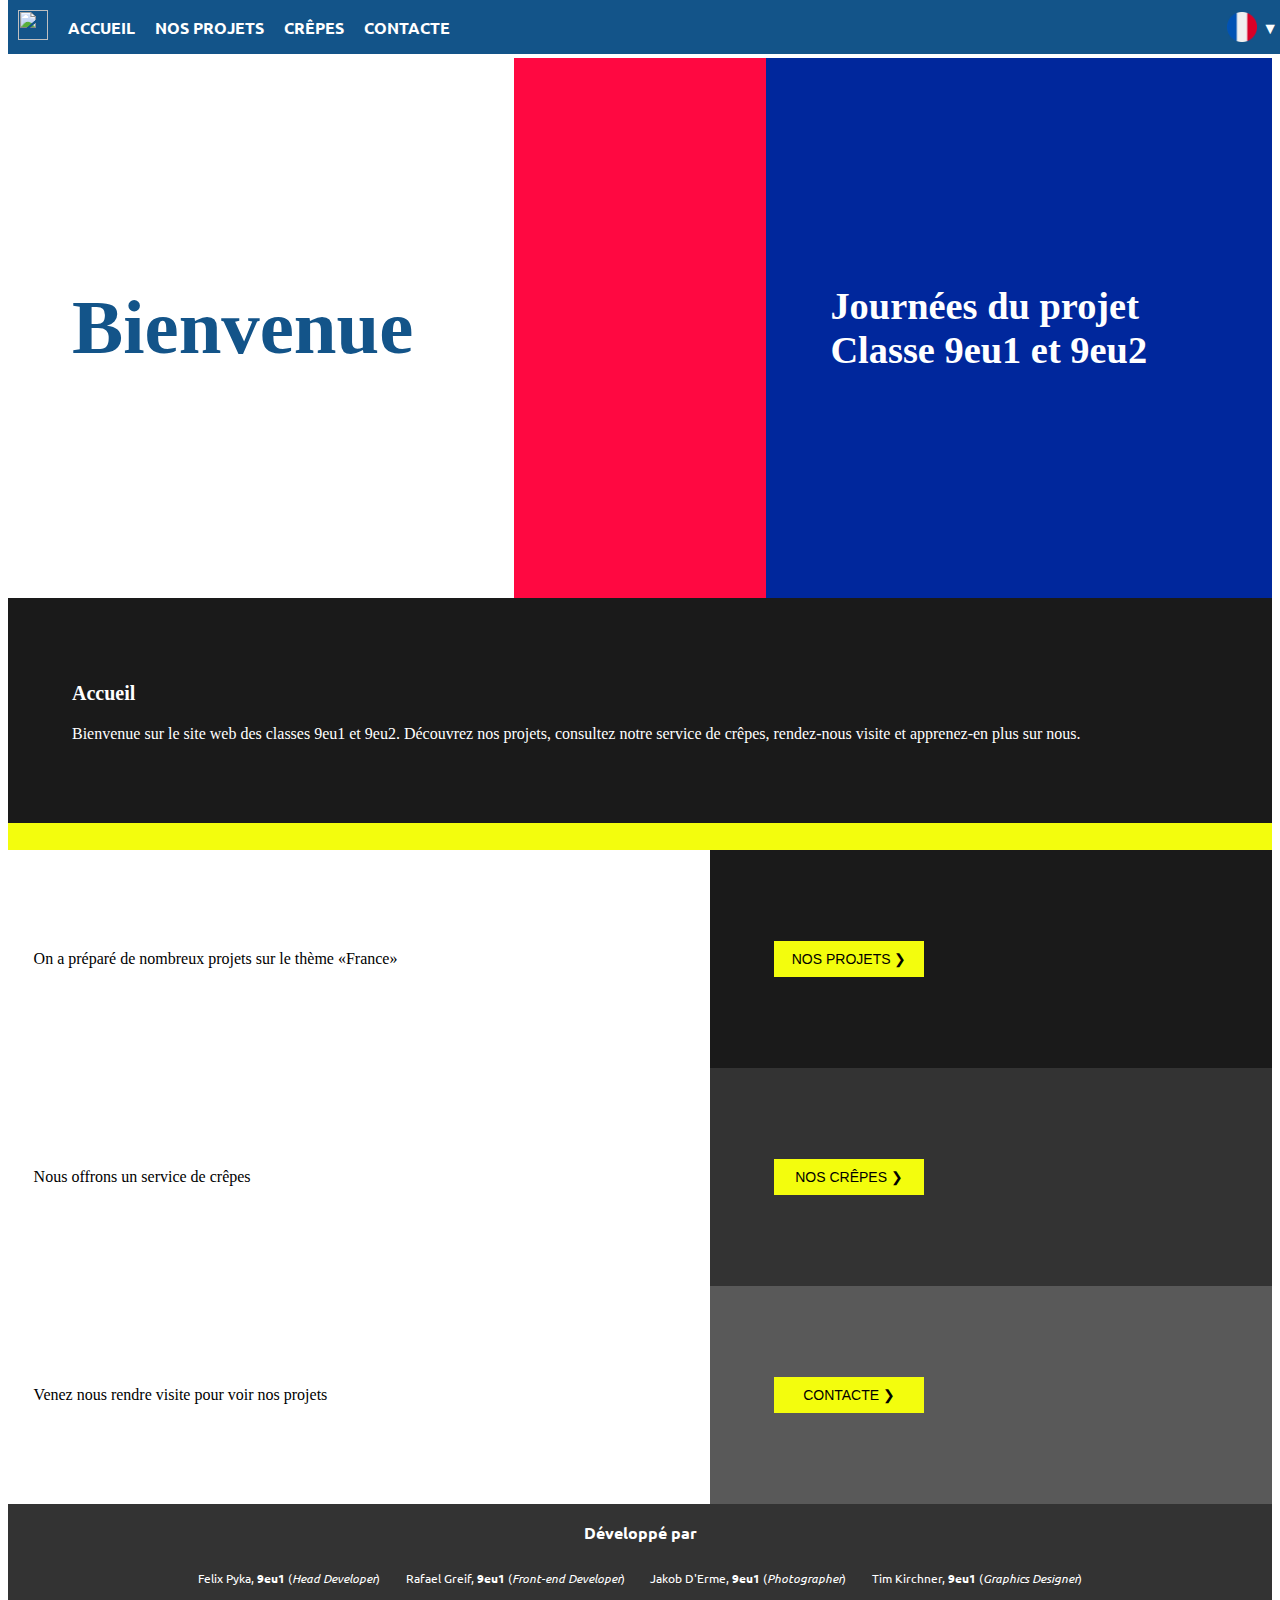
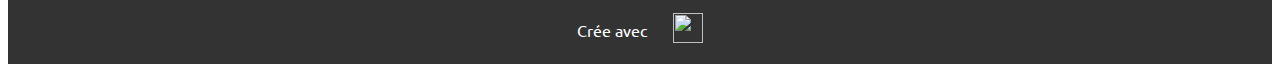
==== index.html @ 66cc6dee "Update index.html" ====
<!doctype html>

<html lang="fr">

  <head>

    <title>Journées du Projet (9eu1 & 9eu2)</title>

    <!-- Metadaten -->
    <meta charset="UTF-8">
    <meta http-equiv="X-UA-Compatible" content="IE=edge">
    <meta name="viewport" content="width=device-width, initial-scale=1.0">
    
    <!-- Stylesheet-Links -->
    <link rel="stylesheet" href="style/style.css">
    <link rel="stylesheet" href="style/navbar.css">
    <link rel="stylesheet" href="style/footer.css">

    <link rel="stylesheet" href="style/indexstyle.css">

    <!-- Favicon-Links-->
    <link rel="apple-touch-icon" sizes="57x57" href="images/favicons/apple-icon-57x57.png">
    <link rel="apple-touch-icon" sizes="60x60" href="images/favicons/apple-icon-60x60.png">
    <link rel="apple-touch-icon" sizes="72x72" href="images/favicons/apple-icon-72x72.png">
    <link rel="apple-touch-icon" sizes="76x76" href="images/favicons/apple-icon-76x76.png">
    <link rel="apple-touch-icon" sizes="114x114" href="images/favicons/apple-icon-114x114.png">
    <link rel="apple-touch-icon" sizes="120x120" href="images/favicons/apple-icon-120x120.png">
    <link rel="apple-touch-icon" sizes="144x144" href="images/favicons/apple-icon-144x144.png">
    <link rel="apple-touch-icon" sizes="152x152" href="images/favicons/apple-icon-152x152.png">
    <link rel="apple-touch-icon" sizes="180x180" href="images/favicons/apple-icon-180x180.png">
    <link rel="icon" type="image/png" sizes="192x192"  href="images/favicons/android-icon-192x192.png">
    <link rel="icon" type="image/png" sizes="32x32" href="images/favicons/favicon-32x32.png">
    <link rel="icon" type="image/png" sizes="96x96" href="images/favicons/favicon-96x96.png">
    <link rel="icon" type="image/png" sizes="16x16" href="images/favicons/favicon-16x16.png">
    <link rel="manifest" href="images/favicons/manifest.json">
    <meta name="msapplication-TileColor" content="#ffffff">
    <meta name="msapplication-TileImage" content="images/favicons/ms-icon-144x144.png">
    <meta name="theme-color" content="#ffffff">
    
  </head>
  
  <body>
    
    <div id="navbar-wide">
      <div class="navbarbuttons" id="navbarLogo">
        <a href="https://www.johanneum-homburg.de" target="_blank"><img src="images/johanneumEagle.jpg" height="30px" width="30px"></a>
      </div>
      <div class="navbarbuttons" id="navbarHome">
        <a href="index.html">ACCUEIL</a>
      </div>
      <div class="navbarbuttons" id="navbarProjects">
        <a href="pages/fr-fr/projets.html">NOS PROJETS</a>
      </div>
      <div class="navbarbuttons" id="navbarCrepes">
        <a href="pages/fr-fr/crepes.html">CRÊPES</a>
      </div>      
      <div class="navbarbuttons" id="navbarVisiter">
        <a href="pages/fr-fr/contacte.html">CONTACTE</a>
      </div>

      <div class="navbarbuttons" id="navbarLangueDrop">
        <div id="currentLanguage">
          <img id="languageIcon" src="images/franceFlagCcl.jpg" height="30px" width="30px">▼
        </div>
        <div id="languageDropdownContent">
          <div class="navbarLanguageDropButtons" id="changeLanguageToFrench">
            <a href="index.html"><img id="languageIcon" src="images/franceFlagCcl.jpg" height="30px" width="30px"><span>Français</span></a>
          </div>
          <div class="navbarLanguageDropButtons" id="changeLanguageToGerman">
            <a href="pages/de-de/germanIndex.html"><img id="languageIcon" src="images/germanyFlagCcl.jpg" height="30px" width="30px"><span>Deutsch</span></a>
          </div>
        </div>
      </div>

    </div>

    
    <div id="navbar-small">
      
      <div class="navbarbuttons" id="navbarLogo">
        <a href="https://www.johanneum-homburg.de" target="_blank"><img src="images/johanneumEagle.jpg" height="30px" width="30px"></a>
      </div>
      
      <div class="navbarbuttons" id="navbardrop">
        <button id="navbarSmallDropButton">ACCUEIL ▼</button>
        <div id="navbardropcontent">
          <div class="navbardropbuttons" id="navbarDropHome">
            <a href="index.html">ACCUEIL</a>
          </div>
          <div class="navbardropbuttons" id="navbarDropProjects">
            <a href="pages/fr-fr/projets.html">NOS PROJETS</a>
          </div>
          <div class="navbardropbuttons" id="navbarDropCrepes">
            <a href="pages/fr-fr/crepes.html">CRÊPES</a>
          </div>      
          <div class="navbardropbuttons" id="navbarDropVisiter">
            <a href="pages/fr-fr/contacte.html">CONTACTE</a>
          </div>
        </div>
      </div>

      <div class="navbarbuttons" id="navbarLangueDrop">
        <div id="currentLanguage">
          <img id="languageIcon" src="images/franceFlagCcl.jpg" height="30px" width="30px">▼
        </div>
        <div id="languageDropdownContent">
          <div class="navbarLanguageDropButtons" id="changeLanguageToFrench">
            <a href="index.html"><img id="languageIcon" src="images/franceFlagCcl.jpg" height="30px" width="30px"><span>Français</span></a>
          </div>
          <div class="navbarLanguageDropButtons" id="changeLanguageToGerman">
            <a href="pages/de-de/germanIndex.html"><img id="languageIcon" src="images/germanyFlagCcl.jpg" height="30px" width="30px"><span>Deutsch</span></a>
          </div>
        </div>
      </div>
      
    </div>

    <div id="navbarPlaceholder">
    </div>
    
    <header>

      <div class="headerDivs" id="headerDivLeft">
        <h1 id="headerBienvenue">Bienvenue</h1>
      </div>
      <div id="headerDivCenter">      
      </div>
      <div class="headerDivs" id="headerDivRight">
        <h3 id="headerJournees">Journées du projet<br>Classe 9eu1 et 9eu2</h1>
      </div>

    </header>

    <main>
      
      <div id="opener">
        <h3 class="subheadings" id="openerHeading">Accueil</h3>
        <p class="text" id="openerText">Bienvenue sur le site web des classes 9eu1 et 9eu2. Découvrez nos projets, consultez notre service de crêpes, rendez-nous visite et apprenez-en plus sur nous.</p>
      </div>
      <div id="openerUnderline">
      </div>

      <div id="pageLinks">
        
        <div class="linkDivs" id="linkProjetsDiv">
          <div class="linkTextDivs" id="linkProjetsTextDiv>">
            <p>On a préparé de nombreux projets sur le thème «France»</p>
          </div>
          <div class="linkButtonDivs" id="linkProjetsButtonDiv">
            <button class="pageLinkButtons"><a href="pages/fr-fr/projets.html">NOS PROJETS ❯</a></button>
          </div>
        </div>

        <div class="linkDivs" id="linkCrepesDiv">
          <div class="linkTextDivs" id="linkCrepesTextDiv>">
            <p>Nous offrons un service de crêpes</p>
          </div>
          <div class="linkButtonDivs" id="linkCrepesButtonDiv">
            <button class="pageLinkButtons"><a href="pages/fr-fr/crepes.html">NOS CRÊPES ❯</a></button>
          </div>
        </div>

        <div class="linkDivs" id="linkVisiterDiv">
          <div class="linkTextDivs" id="linkVisiterTextDiv>">
            <p>Venez nous rendre visite pour voir nos projets</p>
          </div>
          <div class="linkButtonDivs" id="linkVisiterButtonDiv">
            <button class="pageLinkButtons"><a href="pages/fr-fr/contacte.html">CONTACTE ❯</a></button>
          </div>
        </div>

      </div>
      
    </main>

    <footer>
      
     <div class="footerItems"><span id="footerTitle">Développé par</span></div>
     
     <div class="footerItems" id="footerNamesDiv">
      <span class="footerNames">Felix Pyka, <span class="footerNamesClass">9eu1</span> (<em>Head Developer</em>)</span>
      <span class="footerNames">Rafael Greif, <span class="footerNamesClass">9eu1</span> (<em>Front-end Developer</em>)</span>
      <span class="footerNames">Jakob D'Erme, <span class="footerNamesClass">9eu1</span> (<em>Photographer</em>)</span>
      <span class="footerNames">Tim Kirchner, <span class="footerNamesClass">9eu1</span> (<em>Graphics Designer</em>)</span>
     </div>
      
     <div class="footerItems" id="createdWithGithub"><span>Crée avec </span><a href="https://github.com/9eu1" target="_blank"><img src="https://skillicons.dev/icons?i=github"></a></div>
    
    </footer>
    
  </body>
  
</html>
---- style/style.css ----
@import url('https://fonts.googleapis.com/css2?family=Ubuntu:wght@300&display=swap');

body {
  font-family: Avenir Next;
  overflow-x: hidden;
  min-height: 100vh;
}

.subheadings {
  font-size: 20px;
}
---- style/navbar.css ----
@media screen and (min-width: 701px) {

  /* NavBar bei Geräten mit Viewport-Breite größer 700px (Desktop-Geräte, Tablets, Mobilgeräte im Querformat */

  #navbar-wide {
    display: flex;
    flex-direction: row;
    position: fixed;
    top: 0;
    width: 100vw;
    background-color: #135489;

    font-family: 'Ubuntu', sans-serif;
  }

  #navbar-small {
    display: none;
  }


  .navbarbuttons {
    text-align: center;
    padding: 10px;
    font-weight: bold;

    /* flexbox */
    display: flex;
    flex-direction: column;
    justify-content: center;
  }

  .navbarbuttons a {
    color: #ffffff;
    text-decoration: none;
  }

  #navbarLangueDrop {
    margin-left: auto;
  }
}

@media screen and (max-width: 700px) {

  /* NavBar bei Geräten mit Viewport-Breite kleiner gleich 700px (Mobilgeräte im Hochformat) */
  
  #navbar-wide {
    display: none;
  }

  #navbar-small {
    display: flex;
    flex-direction: row;
    justify-content: space-between;
    position: fixed;
    top: 0;
    width: 100vw;
    background-color: #135489;
    font-family: 'Ubuntu', sans-serif;
  }

  .navbarbuttons {
    text-align: left;
    padding: 10px;
    font-weight: bold;

    /* flexbox */
    display: flex;
    flex-direction: column;
    justify-content: center;

    color: #ffffff;
  }

  #navbarSmallDropButton {
    border: none;
    font-size: inherit;
    font-family: inherit;
    color: inherit;
    font-weight: inherit;
    padding-left: 0;
    background-color: #135489;
  }
  
  #navbardropcontent {
    display: none;
    position: absolute;
    left: 0;
    margin-top: 210px;
    background-color: #135489;
    font-family: 'Ubuntu', sans-serif;
    width: 150%;
    box-shadow: 5px 5px 10px 10px rgba(0,0,0,.2), -5px 5px 10px 10px rgba(0,0,0,.2);
    padding: 0;

    z-index: 1;
  }

  #navbardrop {
    position: relative;
  }

  #navbardrop:hover #navbardropcontent {
    display: flex;
    flex-direction: column;
  }

  .navbardropbuttons {  
    text-align: left;
    padding: 10px;
    font-weight: bold;

    /* flexbox */
    display: flex;
    flex-direction: column;
    justify-content: center;
  }
  
  .navbardropbuttons a {
    color: #ffffff;
    text-decoration: none;
  }
}

/* Sprache  */

#currentLanguage {
  display: flex;
  flex-direction: row;
  justify-content: right;
  align-items: center;
}

#languageIcon {
  margin: 0 5px 0 5px;  
}

/* Sprache wechseln - Dropdown-Menü */

#navbarLangueDrop {
  display: flex;
  flex-direction: column;
  color: #ffffff;
}

#languageDropdownContent {
  display: none;
  flex-direction: column;
  position: absolute;
  right: 0;
  background-color: #135489;

  z-index: 1;
  margin-top: 150px;
  box-shadow: -5px 5px 10px rgba(0,0,0,.2);
}

#navbarLangueDrop:hover #languageDropdownContent {
  display: flex;
}

.navbarLanguageDropButtons {
  margin: 10px;
}

.navbarLanguageDropButtons a {
  display: flex;
  flex-direction: row-reverse;
  align-items: center;
  color: inherit;
  text-decoration: none;
}

/* Platzhalter für NavBar, da diese eine fixe Position hat */

#navbarPlaceholder {
  height: 50px;
  color: #135489;
}
---- style/footer.css ----
footer {
  display: flex;
  flex-direction: column;
  align-items: center;
  font-family: 'Ubuntu', sans-serif;

  background-color: #333333;
  color: #ffffff;
  padding: 2vh
}

#footerTopLine {
  height: 3vh;
  background-color: f3fd0d;
}

#footerNamesDiv {
  display: flex;
  flex-direction: row;
  justify-content: center;
  flex-wrap: wrap;
  margin: 3vh 0 3vh 0;
  font-size: 12px;
}

#footerTitle {
  text-align: center;
  font-weight: bold;
}

#createdWithGithub {
  display: flex;
  flex-direction: row;
  justify-content: center;
  align-items: center;
}

#createdWithGithub img {
  height: 30px;
  width: 30px;
  margin-left: 2vw;
}

.footerNames {
  margin: 0 1vw 0 1vw; 
}

.footerNamesClass {
  font-weight: bold;
}
---- style/indexstyle.css ----
/* Alles für den Header */

#headerBienvenue {
  color: #135489;
  font-size: 6vw;
}

#headerJournees {
  font-size: 3vw
}

@media screen and (orientation: landscape){
  .headerDivs {
    height: 60vh;
  
    display: flex;
    flex-direction: row;
    align-items: center;
  }

  #headerDivCenter {
    background-color: #ff0841;
  
    height: 60vh;
    width: 20vw;
  }

}

@media screen and (orientation: portrait){
  .headerDivs {
    height: 40vh;
  
    display: flex;
    flex-direction: row;
    align-items: center;
  }
  
  #headerDivCenter {
    background-color: #ff0841;
  
    height: 40vh;
    width: 20vw;
  }
}

.headerDivs h1, .headerDivs h3 {
  margin: 5vw;
}

#headerDivLeft {
  background-image: url("../images/favicons/ms-icon-310x310.png");
  background-size: cover;

  width: 40vw;
}

#headerDivRight {
  background-color: #00279c;
  color: #ffffff;
  width: 40vw;
}

header {
  display: flex;
  flex-direction: row;
  align-items: stretch;

  padding: 0;
  margin: 0;
}

/* Einleitungstext */

#opener {
  background-color: #1a1a1a;
  text-align: left;
  color: #ffffff;

  margin: 0;
  padding: 5vw;
}

#openerUnderline {
  height: 3vh;
  background-color: #f3fd0d;
}

/* Link-Buttons */

#pageLinks {
  display: flex;
  flex-direction: column;
}

.linkDivs {
  display: flex;
  flex-direction: row;
}

.linkTextDivs, .linkButtonDivs {
  min-height: 10vh; 
  display: flex;
  flex-direction: row;
  align-items: center;
}

.linkTextDivs {
  padding: 2vw;
  width: 60vw;
}

.linkButtonDivs {
  padding: 5vw;
  width: 40vw;
}

.pageLinkButtons {
  border: 0;
  padding: 10px;
  background-color: #f3fd0d;
  width: 150px;
}

.pageLinkButtons a {
  color: black;
  text-decoration: none;
  font-size: 14px;
  font-family: 'Barlow', sans-serif; 
}

#linkProjetsButtonDiv {
  background-color: #1a1a1a;
}

#linkCrepesButtonDiv {
  background-color: #333333;
}

#linkVisiterButtonDiv {
  background-color: #595959;
}
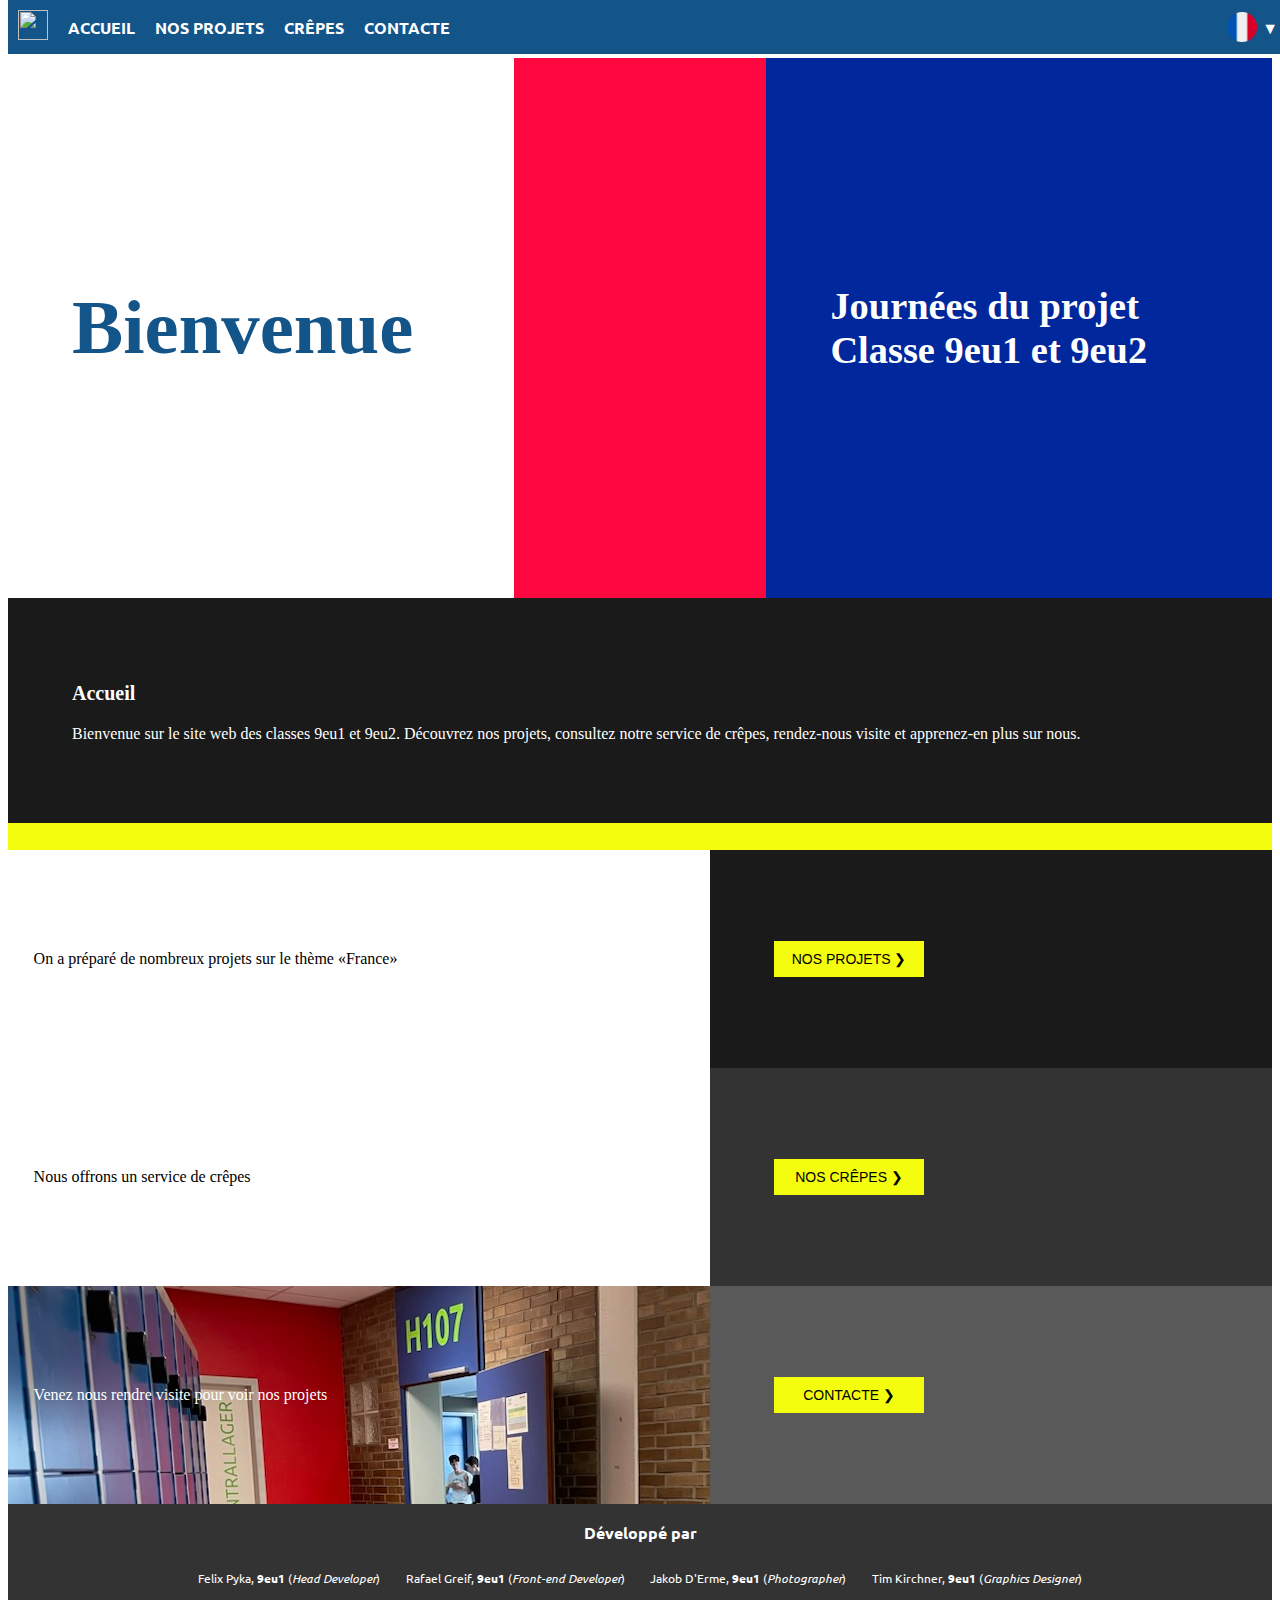
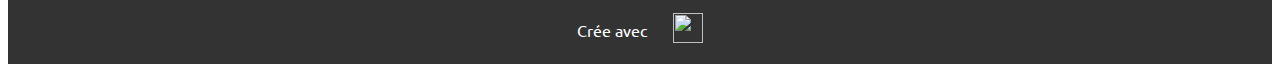
==== commit 90efc4ca: "Update index.html" ====
--- a/index.html
+++ b/index.html
@@ -143,7 +143,7 @@
       <div id="pageLinks">
         
         <div class="linkDivs" id="linkProjetsDiv">
-          <div class="linkTextDivs" id="linkProjetsTextDiv>">
+          <div class="linkTextDivs" id="linkProjetsTextDiv">
             <p>On a préparé de nombreux projets sur le thème «France»</p>
           </div>
           <div class="linkButtonDivs" id="linkProjetsButtonDiv">
@@ -152,7 +152,7 @@
         </div>
 
         <div class="linkDivs" id="linkCrepesDiv">
-          <div class="linkTextDivs" id="linkCrepesTextDiv>">
+          <div class="linkTextDivs" id="linkCrepesTextDiv">
             <p>Nous offrons un service de crêpes</p>
           </div>
           <div class="linkButtonDivs" id="linkCrepesButtonDiv">
@@ -161,7 +161,7 @@
         </div>
 
         <div class="linkDivs" id="linkVisiterDiv">
-          <div class="linkTextDivs" id="linkVisiterTextDiv>">
+          <div class="linkTextDivs" id="linkVisiterTextDiv">
             <p>Venez nous rendre visite pour voir nos projets</p>
           </div>
           <div class="linkButtonDivs" id="linkVisiterButtonDiv">
--- a/style/indexstyle.css
+++ b/style/indexstyle.css
@@ -129,6 +129,15 @@
   font-family: 'Barlow', sans-serif; 
 }
 
+#linkVisiterTextDiv {
+  background-image: url("../images/door.jpg");
+  color: #ffffff;
+}
+
+#linksCrepesTextDiv {
+  background-image: url("../images/crepesStack.jpg");
+}
+
 #linkProjetsButtonDiv {
   background-color: #1a1a1a;
 }
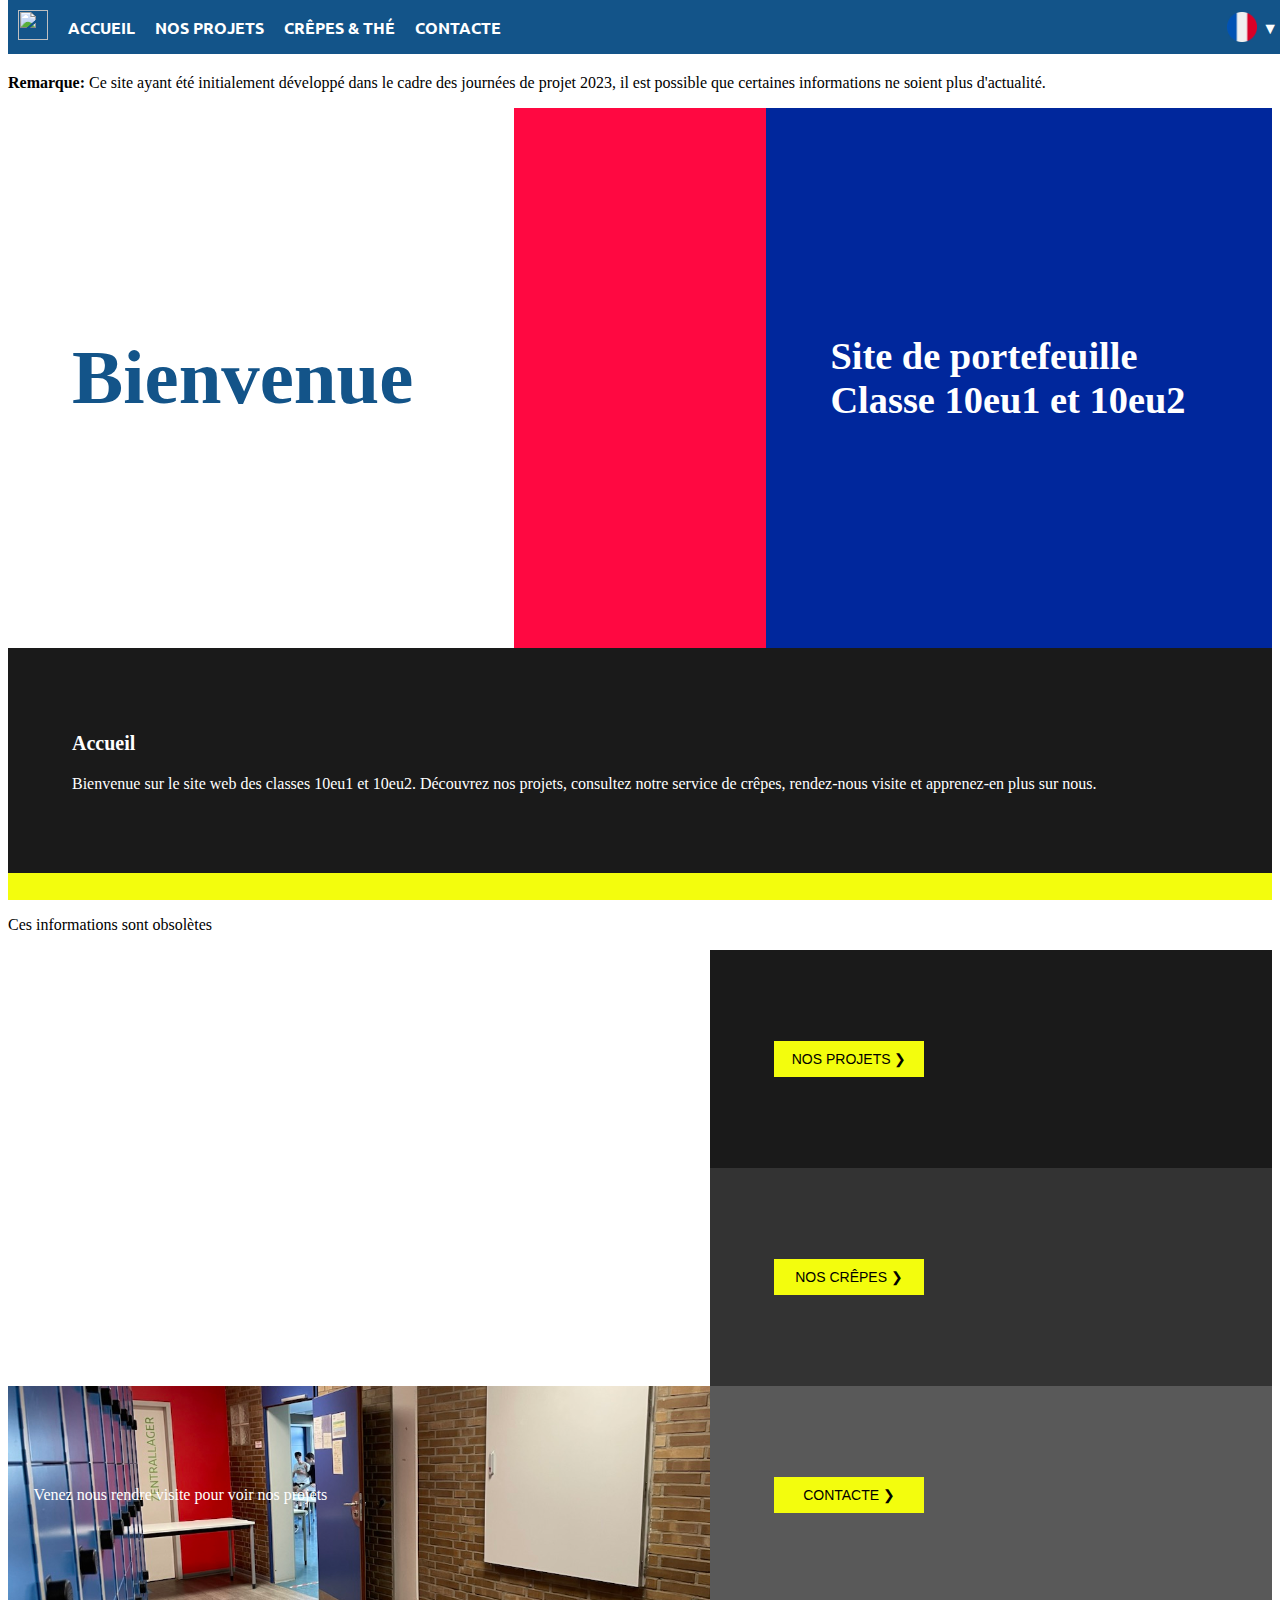
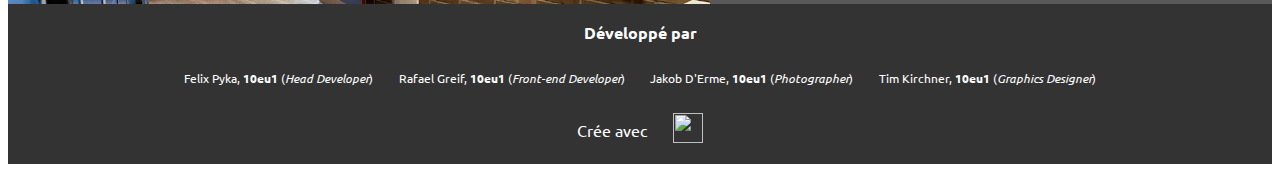
==== commit 3a3fef17: "Update index.html" ====
--- a/index.html
+++ b/index.html
@@ -4,7 +4,7 @@
 
   <head>
 
-    <title>Journées du Projet (9eu1 & 9eu2)</title>
+    <title>Site de portefeuille (10eu1 & 10eu2)</title>
 
     <!-- Metadaten -->
     <meta charset="UTF-8">
@@ -17,6 +17,7 @@
     <link rel="stylesheet" href="style/footer.css">
 
     <link rel="stylesheet" href="style/indexstyle.css">
+    <link rel="stylesheet" href="style/frenchIndexstyle.css">
 
     <!-- Favicon-Links-->
     <link rel="apple-touch-icon" sizes="57x57" href="images/favicons/apple-icon-57x57.png">
@@ -52,7 +53,7 @@
         <a href="pages/fr-fr/projets.html">NOS PROJETS</a>
       </div>
       <div class="navbarbuttons" id="navbarCrepes">
-        <a href="pages/fr-fr/crepes.html">CRÊPES</a>
+        <a href="pages/fr-fr/crepes.html">CRÊPES & THÉ</a>
       </div>      
       <div class="navbarbuttons" id="navbarVisiter">
         <a href="pages/fr-fr/contacte.html">CONTACTE</a>
@@ -91,7 +92,7 @@
             <a href="pages/fr-fr/projets.html">NOS PROJETS</a>
           </div>
           <div class="navbardropbuttons" id="navbarDropCrepes">
-            <a href="pages/fr-fr/crepes.html">CRÊPES</a>
+            <a href="pages/fr-fr/crepes.html">CRÊPES & THÉ</a>
           </div>      
           <div class="navbardropbuttons" id="navbarDropVisiter">
             <a href="pages/fr-fr/contacte.html">CONTACTE</a>
@@ -117,7 +118,11 @@
 
     <div id="navbarPlaceholder">
     </div>
-    
+
+    <div class="note">
+      <p note="noteText"><b>Remarque:</b> Ce site ayant été initialement développé dans le cadre des journées de projet 2023, il est possible que certaines informations ne soient plus d'actualité.</p>
+    </div>
+        
     <header>
 
       <div class="headerDivs" id="headerDivLeft">
@@ -126,7 +131,7 @@
       <div id="headerDivCenter">      
       </div>
       <div class="headerDivs" id="headerDivRight">
-        <h3 id="headerJournees">Journées du projet<br>Classe 9eu1 et 9eu2</h1>
+        <h3 id="headerJournees">Site de portefeuille<br>Classe 10eu1 et 10eu2</h1>
       </div>
 
     </header>
@@ -135,12 +140,15 @@
       
       <div id="opener">
         <h3 class="subheadings" id="openerHeading">Accueil</h3>
-        <p class="text" id="openerText">Bienvenue sur le site web des classes 9eu1 et 9eu2. Découvrez nos projets, consultez notre service de crêpes, rendez-nous visite et apprenez-en plus sur nous.</p>
+        <p class="text" id="openerText">Bienvenue sur le site web des classes 10eu1 et 10eu2. Découvrez nos projets, consultez notre service de crêpes, rendez-nous visite et apprenez-en plus sur nous.</p>
       </div>
       <div id="openerUnderline">
       </div>
 
       <div id="pageLinks">
+
+        <div class="note">
+        <p class="noteText">Ces informations sont obsolètes</p>
         
         <div class="linkDivs" id="linkProjetsDiv">
           <div class="linkTextDivs" id="linkProjetsTextDiv">
@@ -178,13 +186,13 @@
      <div class="footerItems"><span id="footerTitle">Développé par</span></div>
      
      <div class="footerItems" id="footerNamesDiv">
-      <span class="footerNames">Felix Pyka, <span class="footerNamesClass">9eu1</span> (<em>Head Developer</em>)</span>
-      <span class="footerNames">Rafael Greif, <span class="footerNamesClass">9eu1</span> (<em>Front-end Developer</em>)</span>
-      <span class="footerNames">Jakob D'Erme, <span class="footerNamesClass">9eu1</span> (<em>Photographer</em>)</span>
-      <span class="footerNames">Tim Kirchner, <span class="footerNamesClass">9eu1</span> (<em>Graphics Designer</em>)</span>
+      <span class="footerNames">Felix Pyka, <span class="footerNamesClass">10eu1</span> (<em>Head Developer</em>)</span>
+      <span class="footerNames">Rafael Greif, <span class="footerNamesClass">10eu1</span> (<em>Front-end Developer</em>)</span>
+      <span class="footerNames">Jakob D'Erme, <span class="footerNamesClass">10eu1</span> (<em>Photographer</em>)</span>
+      <span class="footerNames">Tim Kirchner, <span class="footerNamesClass">10eu1</span> (<em>Graphics Designer</em>)</span>
      </div>
       
-     <div class="footerItems" id="createdWithGithub"><span>Crée avec </span><a href="https://github.com/9eu1" target="_blank"><img src="https://skillicons.dev/icons?i=github"></a></div>
+     <div class="footerItems" id="createdWithGithub"><span>Crée avec </span><a href="https://github.com/2018eu1" target="_blank"><img src="https://skillicons.dev/icons?i=github"></a></div>
     
     </footer>
     
--- a/style/navbar.css
+++ b/style/navbar.css
@@ -85,7 +85,7 @@
     display: none;
     position: absolute;
     left: 0;
-    margin-top: 210px;
+    margin-top: 215px;
     background-color: #135489;
     font-family: 'Ubuntu', sans-serif;
     width: 150%;
@@ -150,7 +150,7 @@
   background-color: #135489;
 
   z-index: 1;
-  margin-top: 150px;
+  margin-top: 155px;
   box-shadow: -5px 5px 10px rgba(0,0,0,.2);
 }
 
--- a/style/indexstyle.css
+++ b/style/indexstyle.css
@@ -2,7 +2,6 @@
 
 #headerBienvenue {
   color: #135489;
-  font-size: 6vw;
 }
 
 #headerJournees {
@@ -49,7 +48,8 @@
 }
 
 #headerDivLeft {
-  background-image: url("../images/favicons/ms-icon-310x310.png");
+  background-image: url("../images/eiffel.jpg");
+  background-position: 50% 50%;
   background-size: cover;
 
   width: 40vw;
@@ -131,11 +131,22 @@
 
 #linkVisiterTextDiv {
   background-image: url("../images/door.jpg");
+  background-size: cover;
+  background-position: 50% 25%;
   color: #ffffff;
 }
 
-#linksCrepesTextDiv {
+#linkProjetsTextDiv {
+  background-image: url("../images/parisOverview.jpg");
+  background-size: cover;
+  background-position: 50% 60%;
+  color: #ffffff;
+}
+
+#linkCrepesTextDiv {
   background-image: url("../images/crepesStack.jpg");
+  background-size: cover;
+  color: #ffffff;
 }
 
 #linkProjetsButtonDiv {
--- a/style/frenchIndexstyle.css
+++ b/style/frenchIndexstyle.css
@@ -0,0 +1,3 @@
+#headerBienvenue {
+  font-size: 6vw;
+}
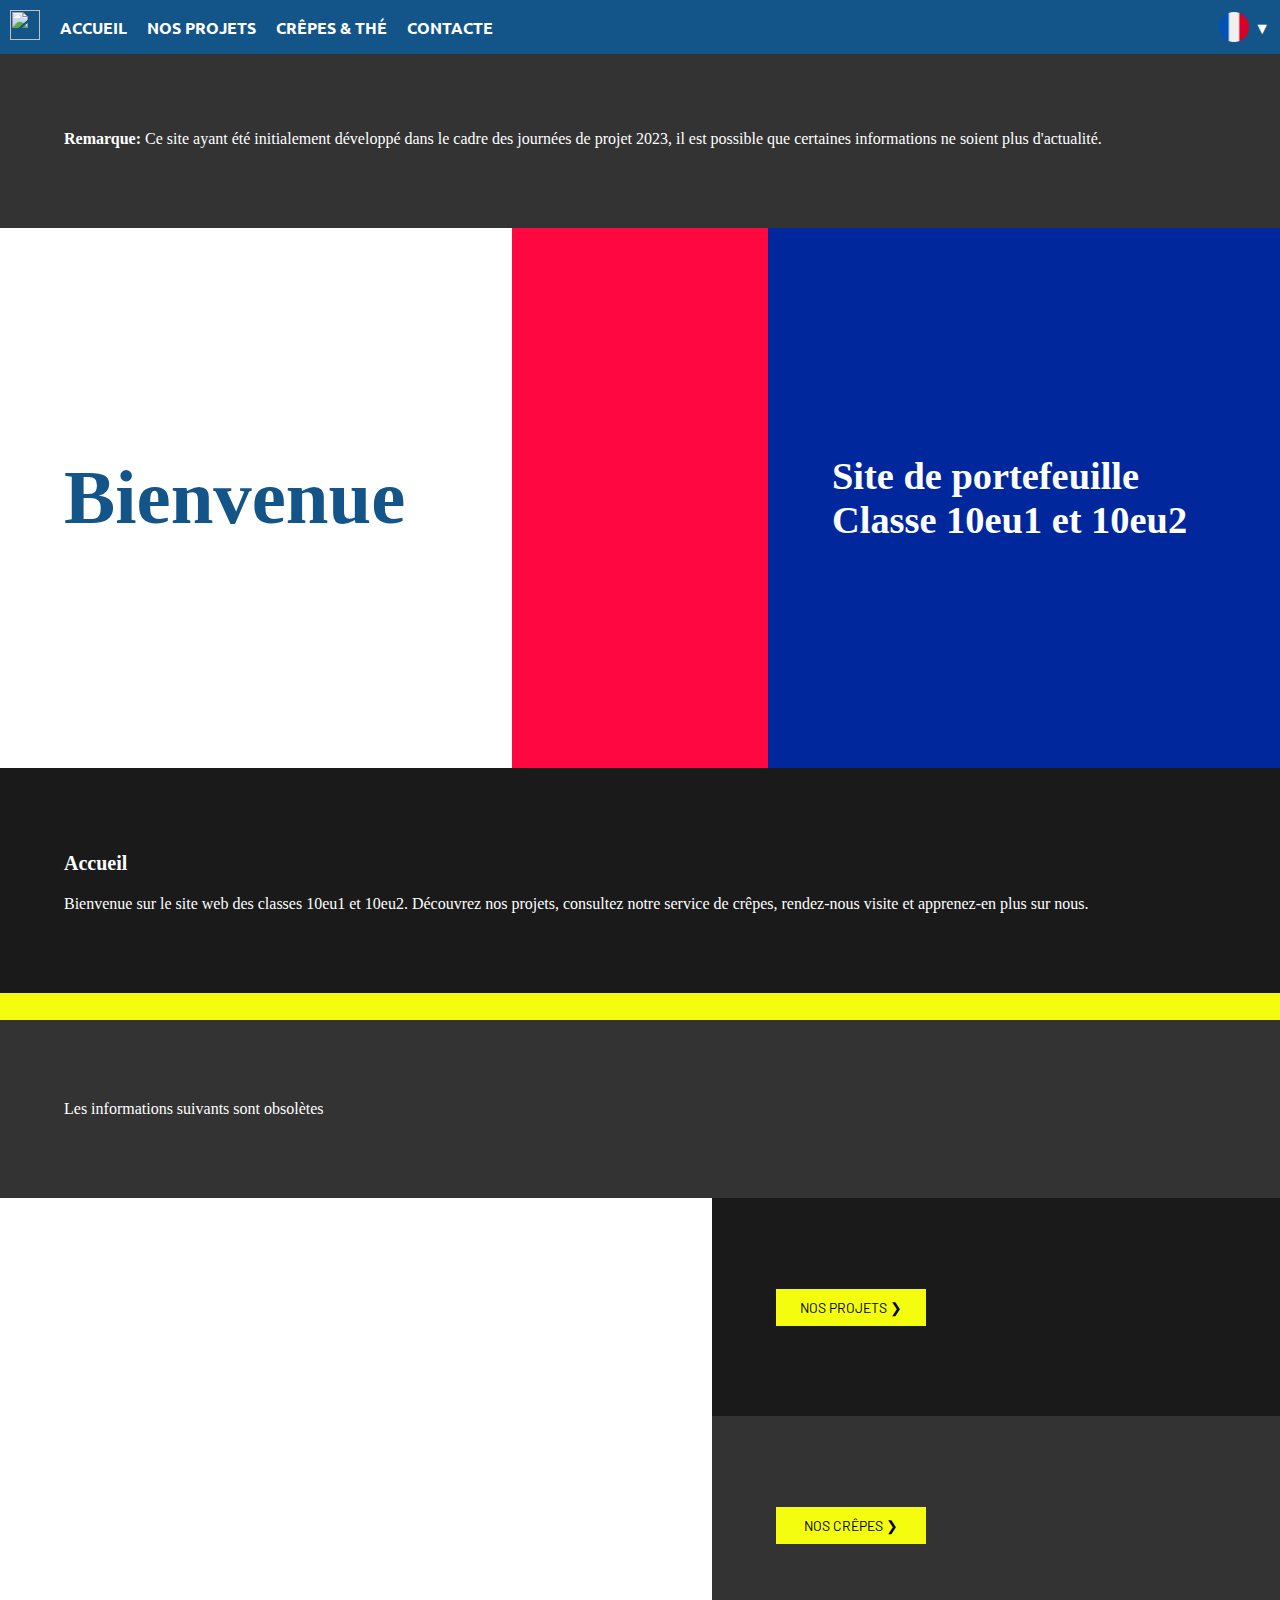
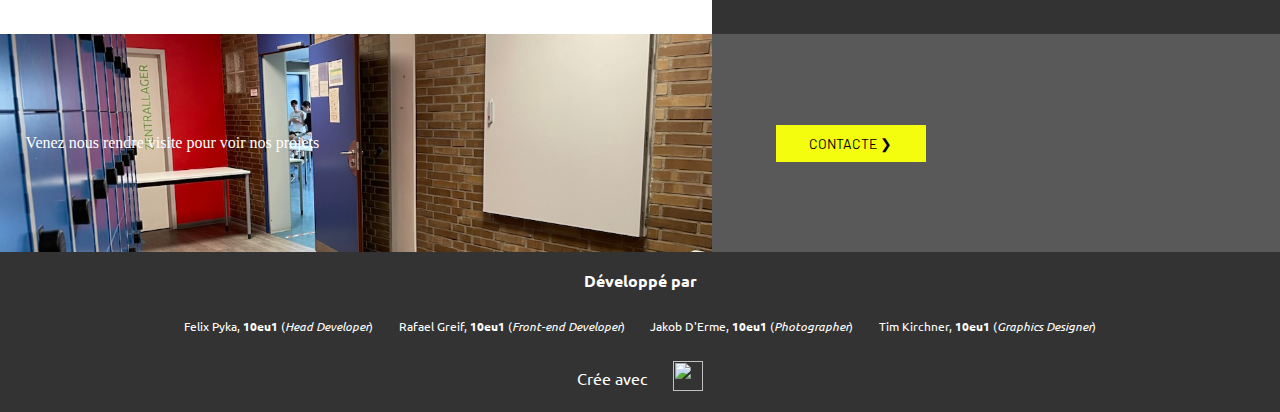
==== commit 6b27dbac: "Updated navbar on sub-pages, added style to notes" ====
--- a/index.html
+++ b/index.html
@@ -120,7 +120,7 @@
     </div>
 
     <div class="note">
-      <p note="noteText"><b>Remarque:</b> Ce site ayant été initialement développé dans le cadre des journées de projet 2023, il est possible que certaines informations ne soient plus d'actualité.</p>
+      <p class="noteText"><b>Remarque:</b> Ce site ayant été initialement développé dans le cadre des journées de projet 2023, il est possible que certaines informations ne soient plus d'actualité.</p>
     </div>
         
     <header>
@@ -148,7 +148,8 @@
       <div id="pageLinks">
 
         <div class="note">
-        <p class="noteText">Ces informations sont obsolètes</p>
+          <p class="noteText">Les informations suivants sont obsolètes</p>
+        </div>
         
         <div class="linkDivs" id="linkProjetsDiv">
           <div class="linkTextDivs" id="linkProjetsTextDiv">
--- a/style/style.css
+++ b/style/style.css
@@ -1,4 +1,11 @@
 @import url('https://fonts.googleapis.com/css2?family=Ubuntu:wght@300&display=swap');
+@import url('https://fonts.googleapis.com/css2?family=Barlow:ital,wght@1,500&family=Ubuntu:wght@300&display=swap');
+
+html, body {
+  padding: 0;
+  margin: 0;
+  box-sizing: border-box;
+}
 
 body {
   font-family: Avenir Next;
@@ -9,3 +16,10 @@
 .subheadings {
   font-size: 20px;
 }
+
+.note {
+  padding: 5vw;
+  margin: 0;
+  color: #ffffff;
+  background-color: #333333;
+}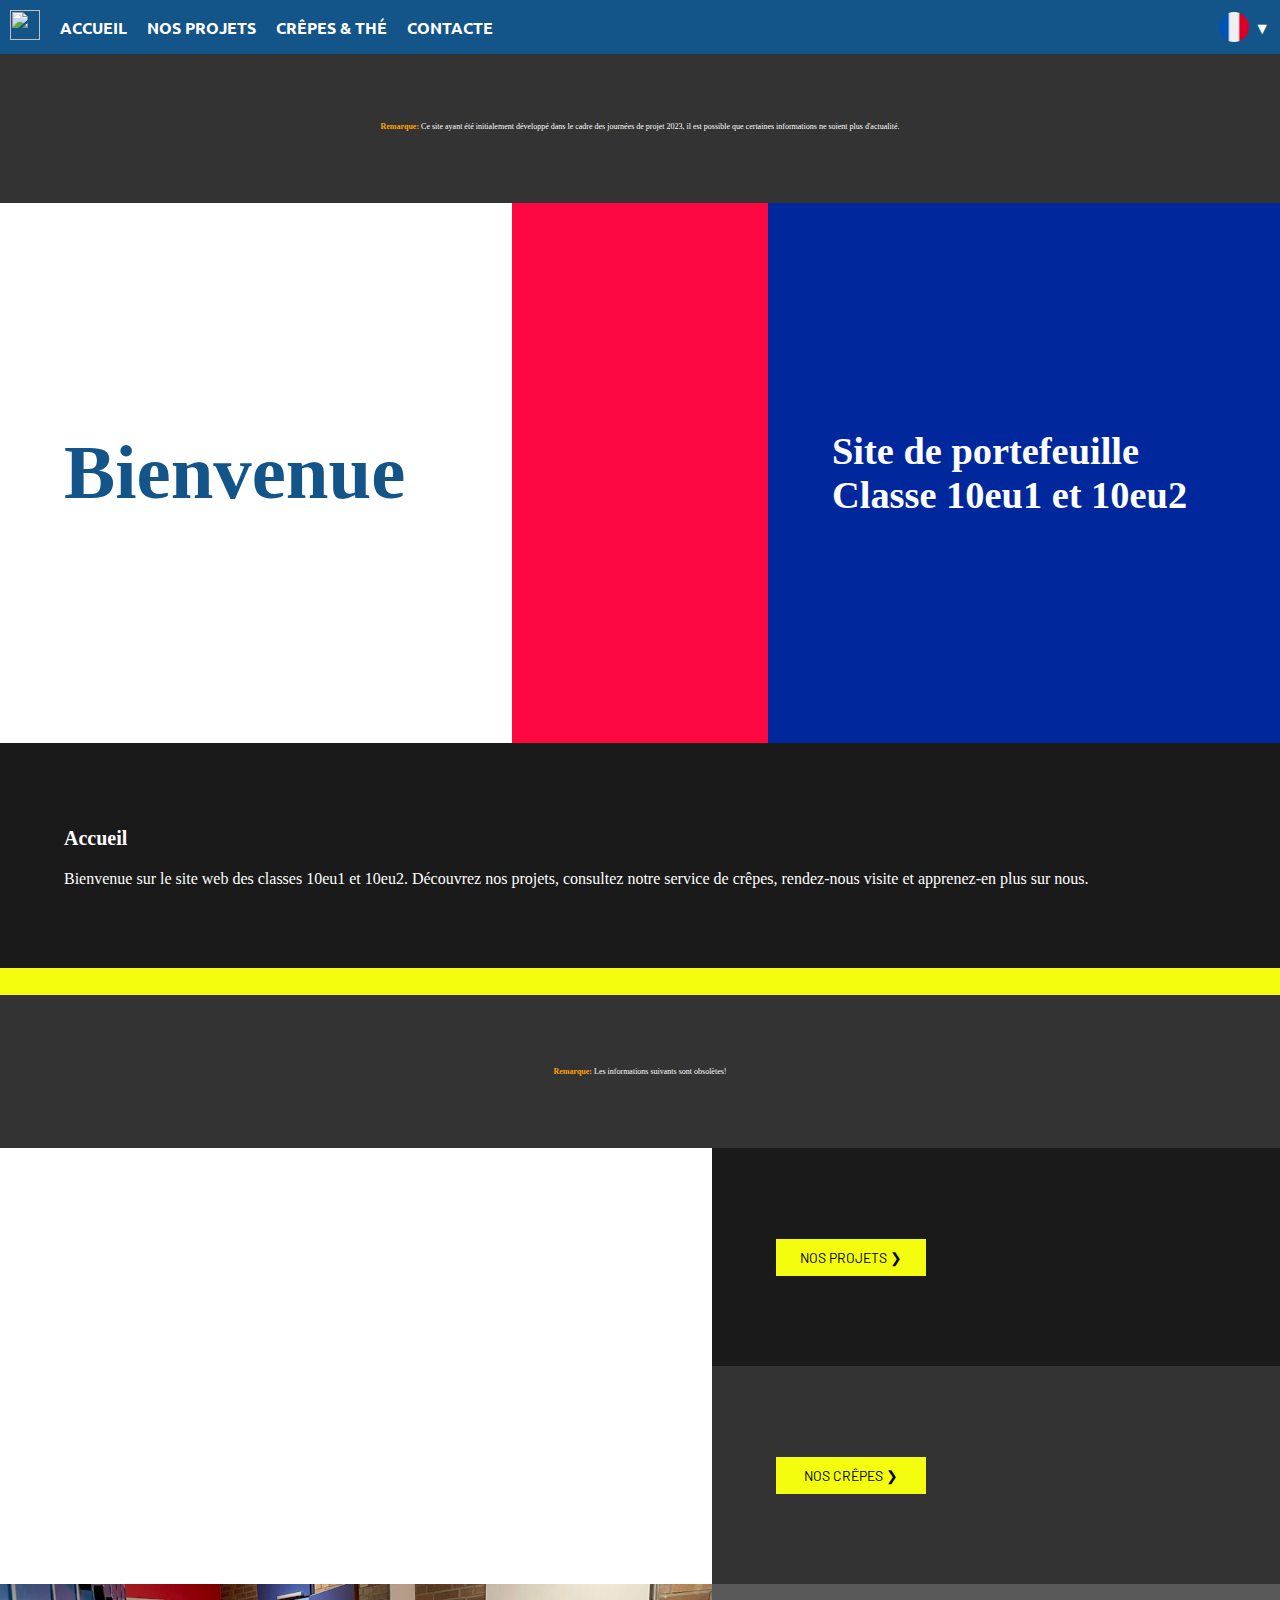
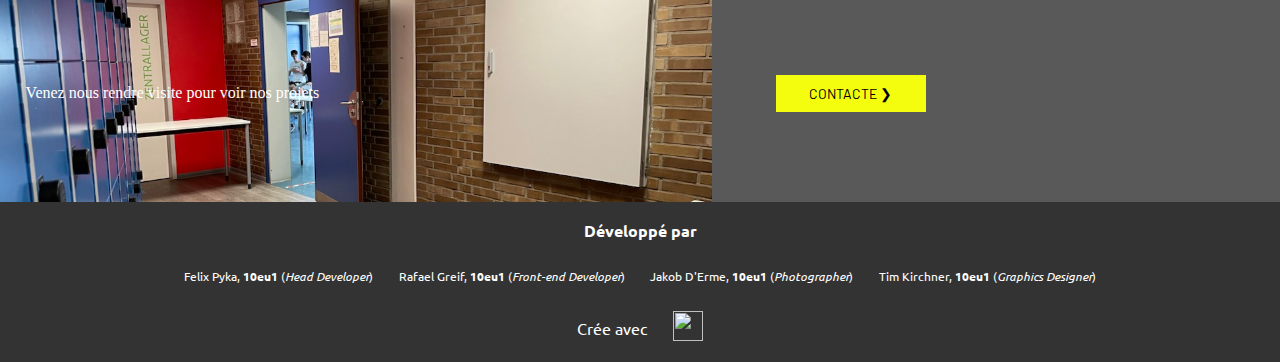
==== commit 530d186e: "Add notes, unify navbar and footer" ====
--- a/index.html
+++ b/index.html
@@ -148,7 +148,7 @@
       <div id="pageLinks">
 
         <div class="note">
-          <p class="noteText">Les informations suivants sont obsolètes</p>
+          <p class="noteText"><b>Remarque:</b> Les informations suivants sont obsolètes!</p>
         </div>
         
         <div class="linkDivs" id="linkProjetsDiv">
@@ -199,5 +199,4 @@
     
   </body>
   
-</html>
-
+</html>--- a/style/style.css
+++ b/style/style.css
@@ -20,6 +20,12 @@
 .note {
   padding: 5vw;
   margin: 0;
+  text-align: center;
   color: #ffffff;
   background-color: #333333;
+  font-size: 8px;
+}
+
+.note b {
+  color: orange;
 }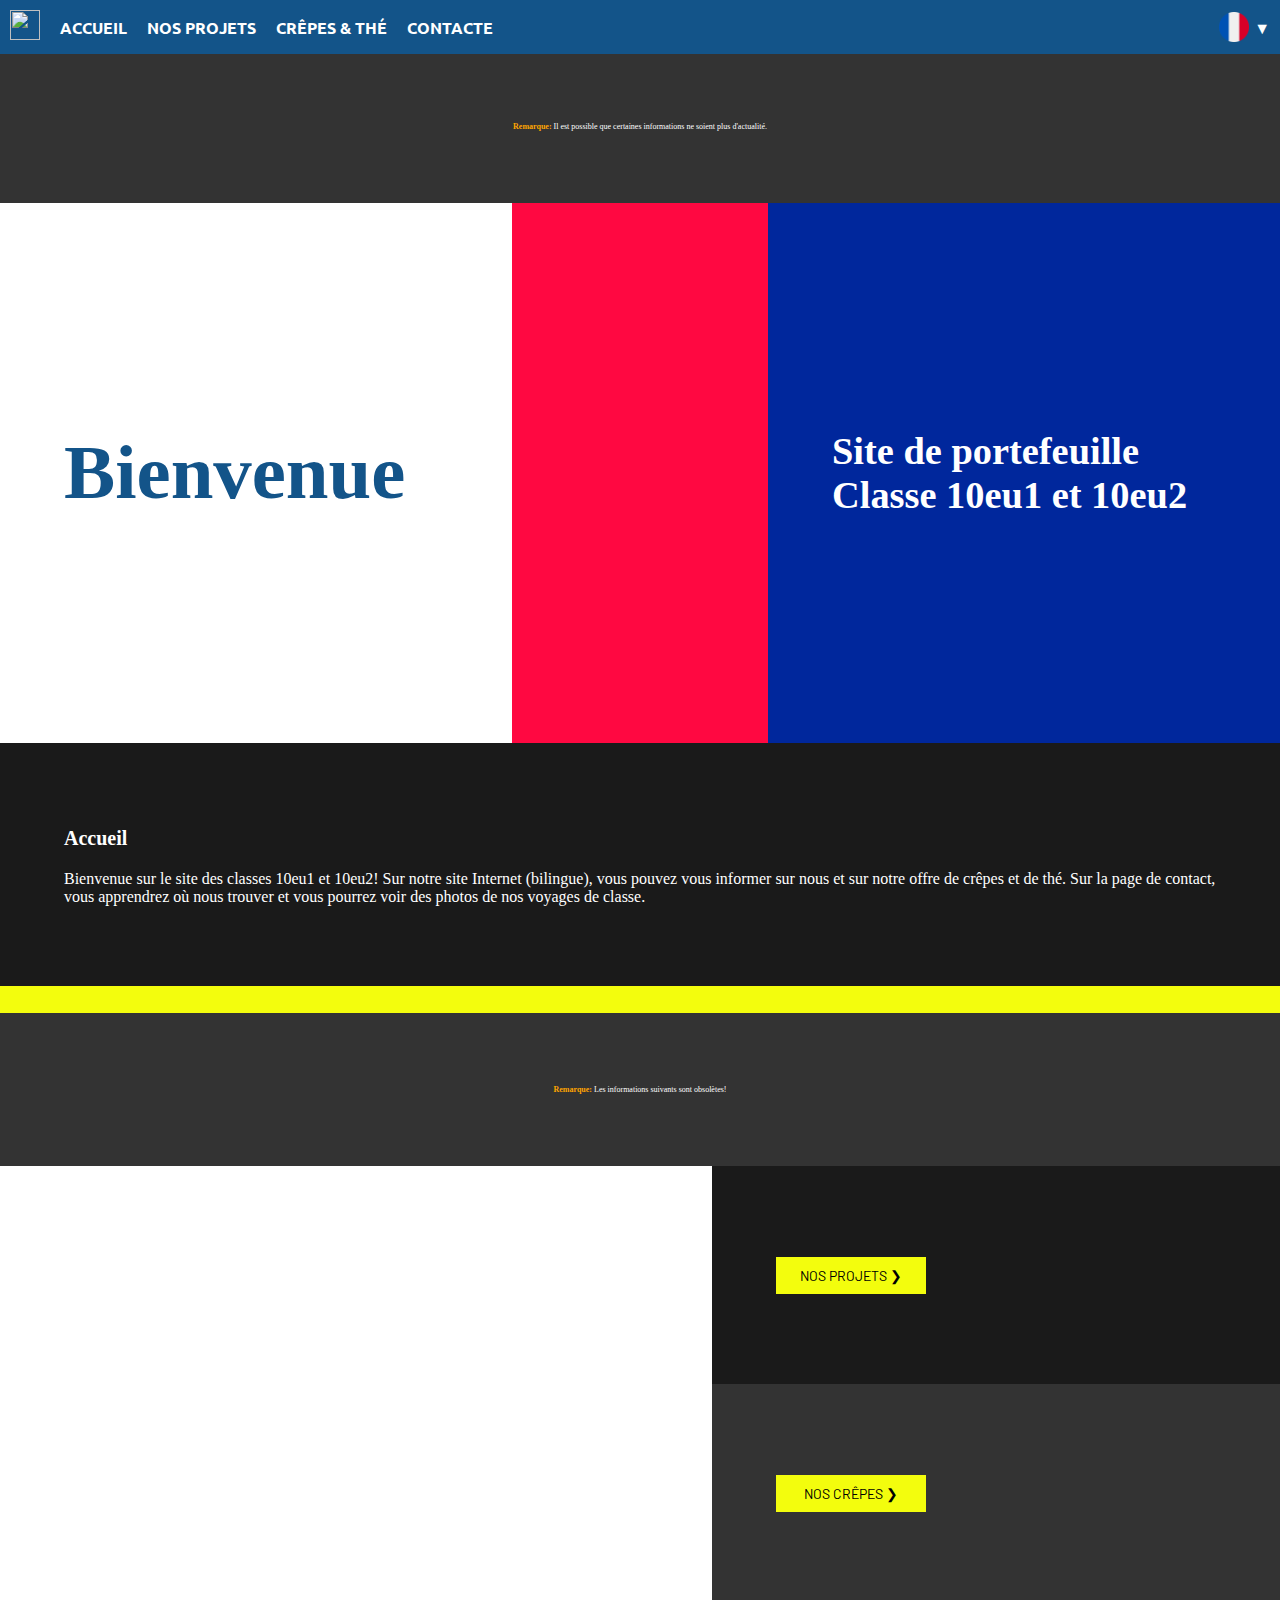
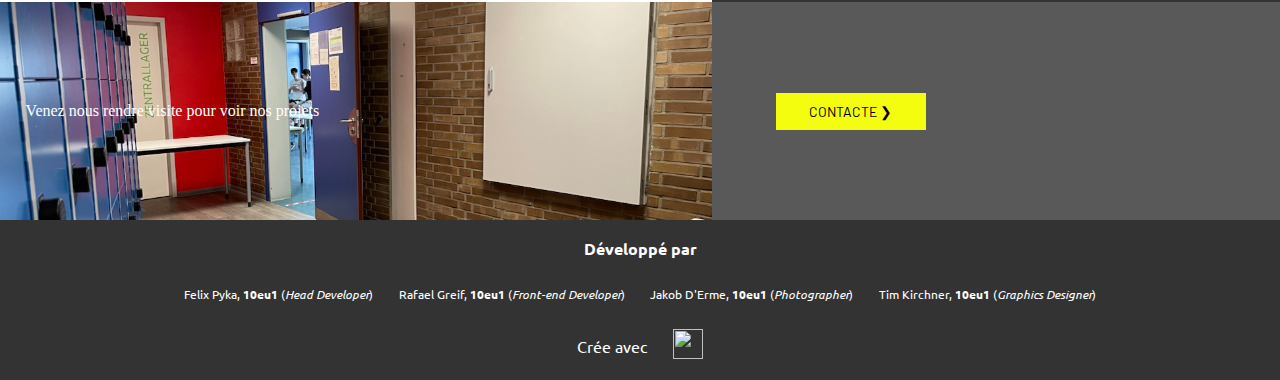
==== commit 6c9d83e8: "Edit note text" ====
--- a/index.html
+++ b/index.html
@@ -120,7 +120,7 @@
     </div>
 
     <div class="note">
-      <p class="noteText"><b>Remarque:</b> Ce site ayant été initialement développé dans le cadre des journées de projet 2023, il est possible que certaines informations ne soient plus d'actualité.</p>
+      <p class="noteText"><b>Remarque:</b> Il est possible que certaines informations ne soient plus d'actualité.</p>
     </div>
         
     <header>
@@ -140,7 +140,7 @@
       
       <div id="opener">
         <h3 class="subheadings" id="openerHeading">Accueil</h3>
-        <p class="text" id="openerText">Bienvenue sur le site web des classes 10eu1 et 10eu2. Découvrez nos projets, consultez notre service de crêpes, rendez-nous visite et apprenez-en plus sur nous.</p>
+        <p class="text" id="openerText">Bienvenue sur le site des classes 10eu1 et 10eu2! Sur notre site Internet (bilingue), vous pouvez vous informer sur nous et sur notre offre de crêpes et de thé. Sur la page de contact, vous apprendrez où nous trouver et vous pourrez voir des photos de nos voyages de classe.</p>
       </div>
       <div id="openerUnderline">
       </div>
@@ -199,4 +199,4 @@
     
   </body>
   
-</html>+</html>
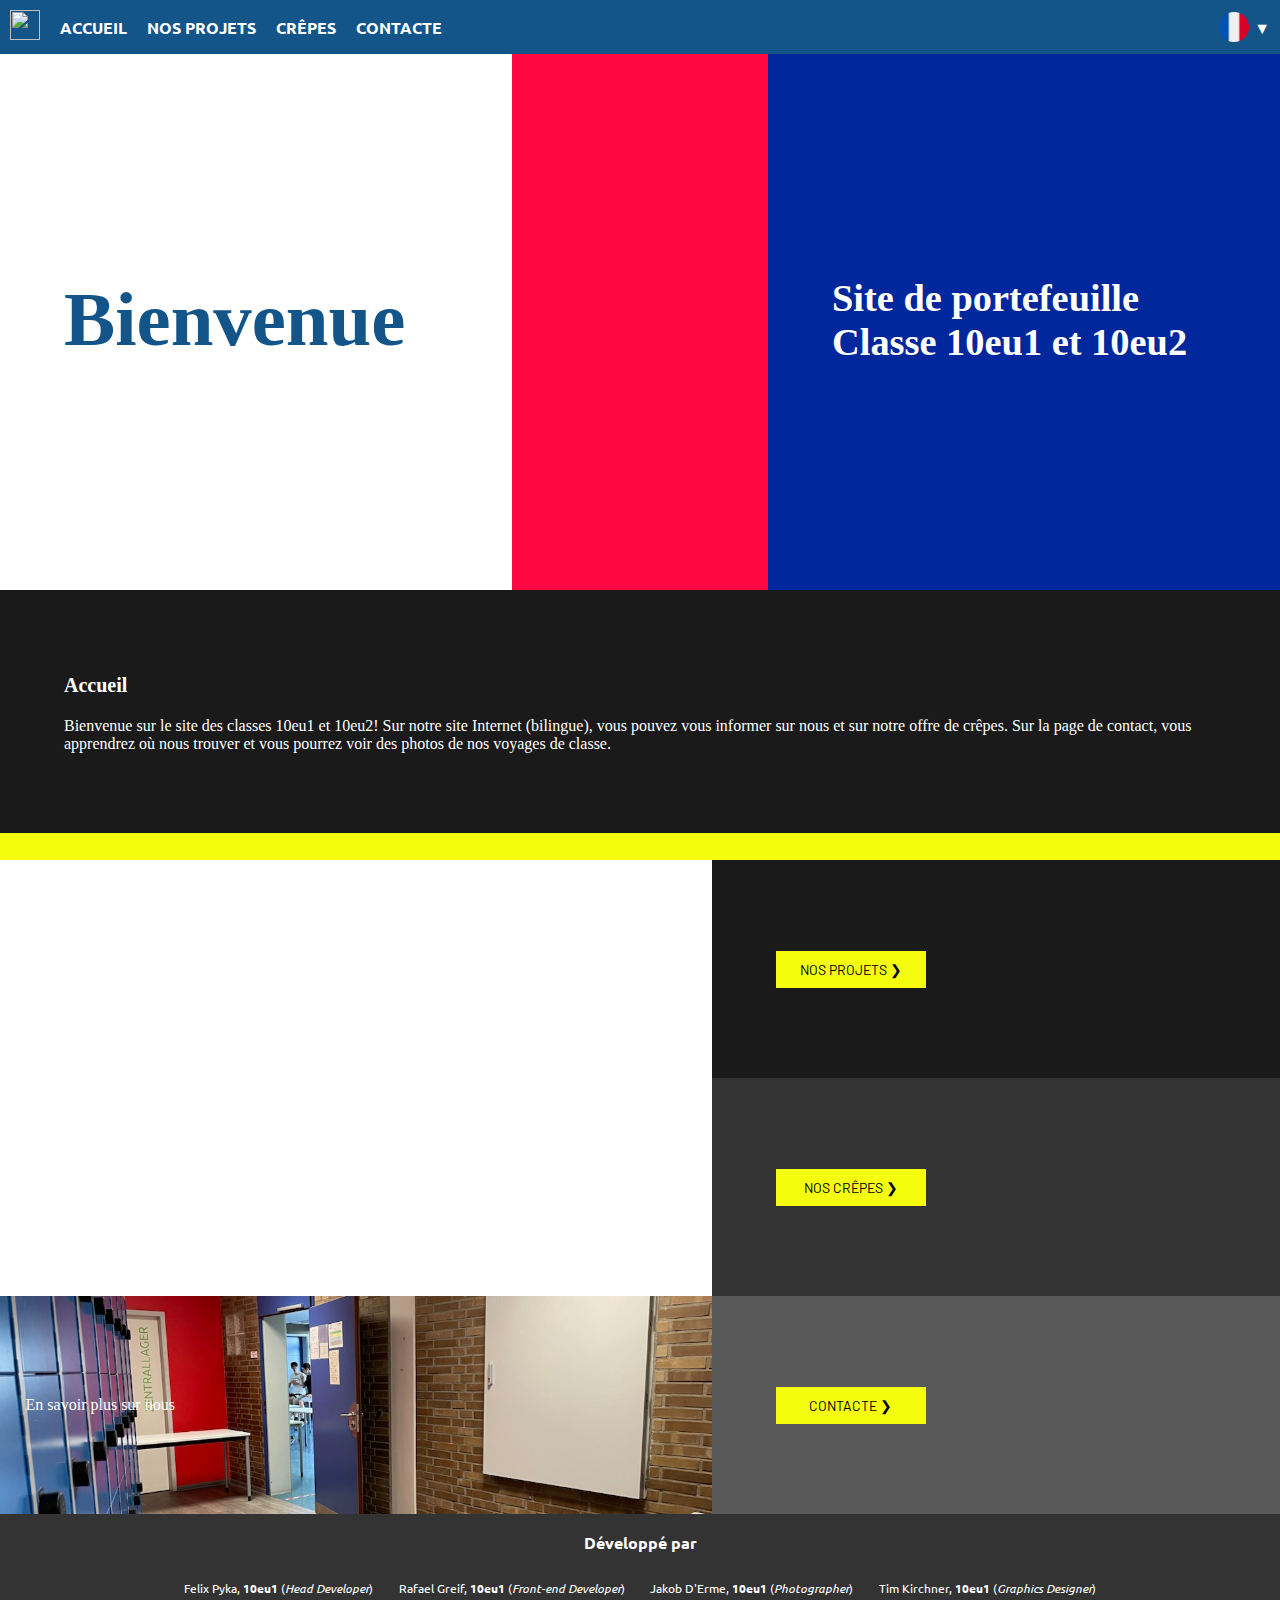
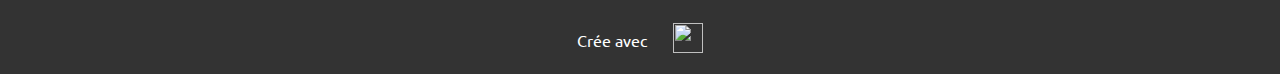
==== commit b9f8b947: "Remove tea content" ====
--- a/index.html
+++ b/index.html
@@ -53,7 +53,7 @@
         <a href="pages/fr-fr/projets.html">NOS PROJETS</a>
       </div>
       <div class="navbarbuttons" id="navbarCrepes">
-        <a href="pages/fr-fr/crepes.html">CRÊPES & THÉ</a>
+        <a href="pages/fr-fr/crepes.html">CRÊPES</a>
       </div>      
       <div class="navbarbuttons" id="navbarVisiter">
         <a href="pages/fr-fr/contacte.html">CONTACTE</a>
@@ -92,7 +92,7 @@
             <a href="pages/fr-fr/projets.html">NOS PROJETS</a>
           </div>
           <div class="navbardropbuttons" id="navbarDropCrepes">
-            <a href="pages/fr-fr/crepes.html">CRÊPES & THÉ</a>
+            <a href="pages/fr-fr/crepes.html">CRÊPES</a>
           </div>      
           <div class="navbardropbuttons" id="navbarDropVisiter">
             <a href="pages/fr-fr/contacte.html">CONTACTE</a>
@@ -118,10 +118,6 @@
 
     <div id="navbarPlaceholder">
     </div>
-
-    <div class="note">
-      <p class="noteText"><b>Remarque:</b> Il est possible que certaines informations ne soient plus d'actualité.</p>
-    </div>
         
     <header>
 
@@ -140,20 +136,17 @@
       
       <div id="opener">
         <h3 class="subheadings" id="openerHeading">Accueil</h3>
-        <p class="text" id="openerText">Bienvenue sur le site des classes 10eu1 et 10eu2! Sur notre site Internet (bilingue), vous pouvez vous informer sur nous et sur notre offre de crêpes et de thé. Sur la page de contact, vous apprendrez où nous trouver et vous pourrez voir des photos de nos voyages de classe.</p>
+        <p class="text" id="openerText">Bienvenue sur le site des classes 10eu1 et 10eu2! Sur notre site Internet (bilingue), vous pouvez vous informer sur nous et sur notre offre de crêpes. Sur la page de contact, vous apprendrez où nous trouver et vous pourrez voir des photos de nos voyages de classe.</p>
       </div>
       <div id="openerUnderline">
       </div>
 
       <div id="pageLinks">
-
-        <div class="note">
-          <p class="noteText"><b>Remarque:</b> Les informations suivants sont obsolètes!</p>
-        </div>
         
         <div class="linkDivs" id="linkProjetsDiv">
           <div class="linkTextDivs" id="linkProjetsTextDiv">
-            <p>On a préparé de nombreux projets sur le thème «France»</p>
+            <p>
+              Pendant les journées du projet 2023, on a préparé de nombreux projets sur le thème «France»</p>
           </div>
           <div class="linkButtonDivs" id="linkProjetsButtonDiv">
             <button class="pageLinkButtons"><a href="pages/fr-fr/projets.html">NOS PROJETS ❯</a></button>
@@ -162,7 +155,7 @@
 
         <div class="linkDivs" id="linkCrepesDiv">
           <div class="linkTextDivs" id="linkCrepesTextDiv">
-            <p>Nous offrons un service de crêpes</p>
+            <p>Informez-vous sur notre service de crêpes</p>
           </div>
           <div class="linkButtonDivs" id="linkCrepesButtonDiv">
             <button class="pageLinkButtons"><a href="pages/fr-fr/crepes.html">NOS CRÊPES ❯</a></button>
@@ -171,7 +164,7 @@
 
         <div class="linkDivs" id="linkVisiterDiv">
           <div class="linkTextDivs" id="linkVisiterTextDiv">
-            <p>Venez nous rendre visite pour voir nos projets</p>
+            <p>En savoir plus sur nous</p>
           </div>
           <div class="linkButtonDivs" id="linkVisiterButtonDiv">
             <button class="pageLinkButtons"><a href="pages/fr-fr/contacte.html">CONTACTE ❯</a></button>
--- a/style/style.css
+++ b/style/style.css
@@ -1,5 +1,13 @@
 @import url('https://fonts.googleapis.com/css2?family=Ubuntu:wght@300&display=swap');
 @import url('https://fonts.googleapis.com/css2?family=Barlow:ital,wght@1,500&family=Ubuntu:wght@300&display=swap');
+@font-face {
+  font-family: 'AvenirNextLTPro-Regular';
+  src: url('http://anthillrealtors.co.id/wp-content/themes/x-child/Fonts/AvenirNextLTPro-Regular.eot');
+  src: url('http://anthillrealtors.co.id/wp-content/themes/x-child/Fonts/AvenirNextLTPro-Regular.eot?#iefix') format('embedded-opentype'),
+  url('http://anthillrealtors.co.id/wp-content/themes/x-child/Fonts/AvenirNextLTPro-Regular.woff') format('woff'),
+  url('http://anthillrealtors.co.id/wp-content/themes/x-child/Fonts/AvenirNextLTPro-Regular.ttf') format('truetype'),
+  url('http://anthillrealtors.co.id/wp-content/themes/x-child/Fonts/AvenirNextLTPro-Regular.svg#AvenirNextLTPro-Regular') format('svg');
+}
 
 html, body {
   padding: 0;
@@ -8,7 +16,7 @@
 }
 
 body {
-  font-family: Avenir Next;
+  font-family: 'AvenirNextLTPro-Regular';
   overflow-x: hidden;
   min-height: 100vh;
 }
@@ -18,14 +26,14 @@
 }
 
 .note {
-  padding: 5vw;
+  padding: 2vw;
   margin: 0;
   text-align: center;
   color: #ffffff;
   background-color: #333333;
-  font-size: 8px;
+  font-size: 12px;
 }
 
-.note b {
+.noteText b {
   color: orange;
-}+}
